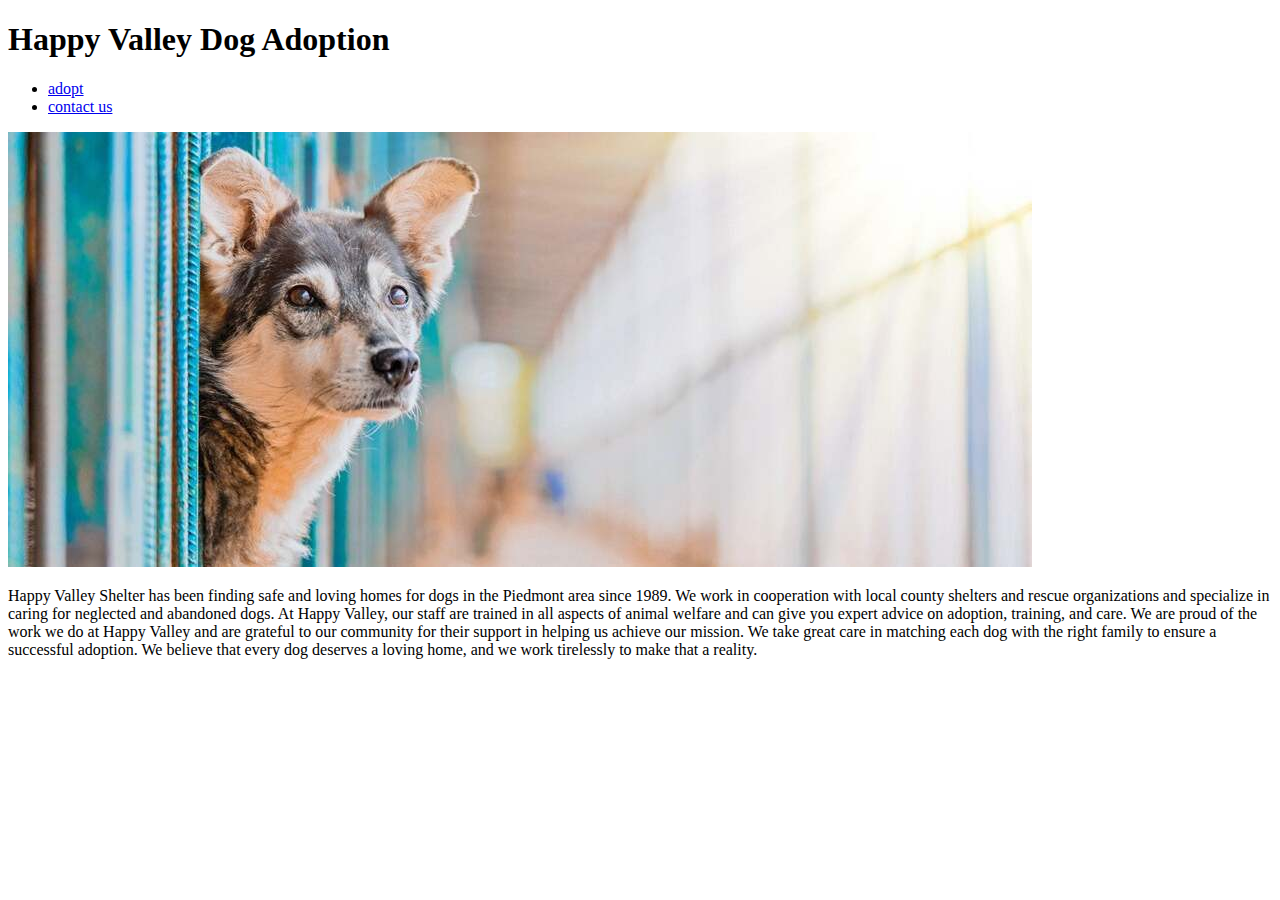
==== index.html @ e10c762a "added new pages to the website" ====
<!DOCTYPE html>
<html>
    <head>
        <title>Happy</title>
    </head>
    <body>
        <header>
            <h1>Happy Valley Dog Adoption</h1>
            <nav>
                <ul>
                    <li><a href="adopt.html">adopt</a></li>
                    <li><a href="contact.html">contact us</a></li>
                </ul>
            </nav>
        </header>

        <!-- <h1>Happy Valley Dog Adoption</h1> -->
        <img src="images/dog-hero.jpg">
        <p>Happy Valley Shelter has been finding safe and loving homes for dogs in the Piedmont area since 1989. We work in cooperation with local county shelters and rescue organizations and specialize in caring for neglected and abandoned dogs.
            At Happy Valley, our staff are trained in all aspects of animal welfare and can give you expert advice on adoption, training, and care. We are proud of the work we do at Happy Valley and are grateful to our community for their support in helping us achieve our mission.
            We take great care in matching each dog with the right family to ensure a successful adoption. We believe that every dog deserves a loving home, and we work tirelessly to make that a reality.</p>

        
    </body>
</html>
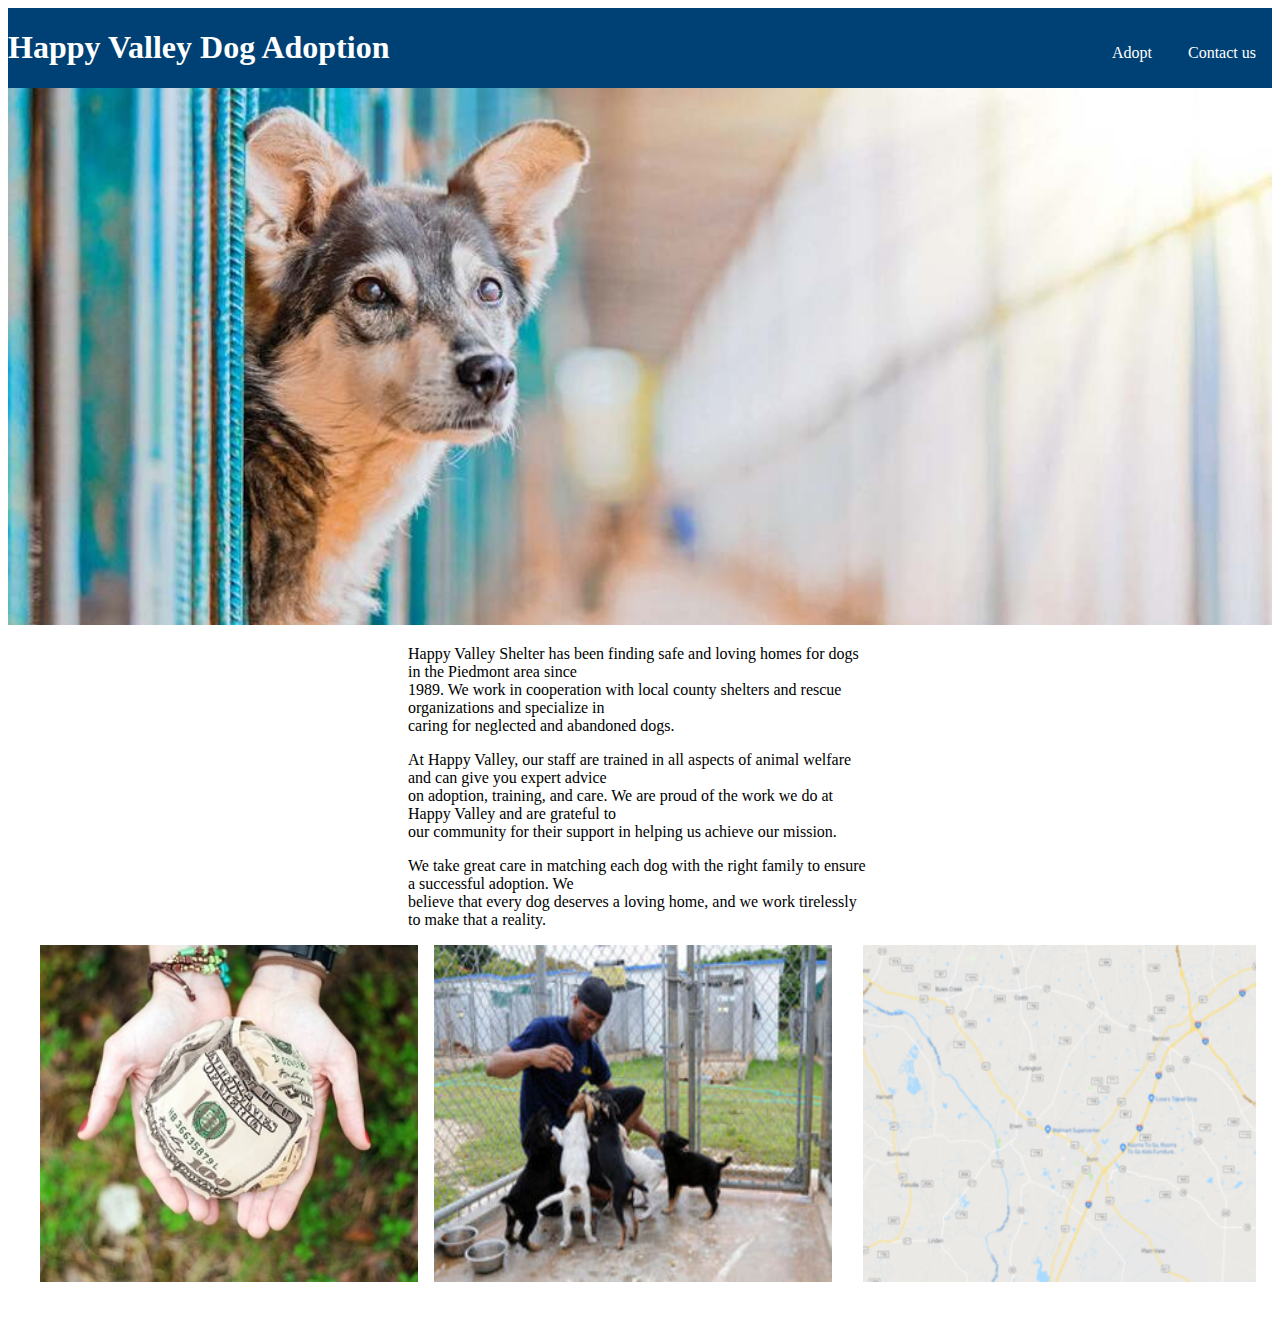
==== commit 5775bdb2: "dog adoption website with css" ====
--- a/index.html
+++ b/index.html
@@ -1,25 +1,78 @@
 <!DOCTYPE html>
 <html>
-    <head>
-        <title>Happy</title>
-    </head>
-    <body>
+  <head>
+    <meta charset="UTF-8" />
+    <meta http-equiv="X-UA-Compatible" content="IE=edge" />
+    <meta name="viewport" content="width=device-width, initial-scale=1.0" />
+    <link rel="stylesheet" href="styles.css">
+    <title>Happy Valley Dog Adoption</title>
+  </head>
+  <body>
+    
         <header>
-            <h1>Happy Valley Dog Adoption</h1>
-            <nav>
-                <ul>
-                    <li><a href="adopt.html">adopt</a></li>
-                    <li><a href="contact.html">contact us</a></li>
-                </ul>
-            </nav>
+          <div class="container">
+          
+            <div class="topnav">
+                <h1>Happy Valley Dog Adoption</h1> 
+            </div>
+
+            <div class="navmenu">
+                <a href="adopt.html">Adopt</a>
+                <a href="contact.html">Contact us</a>
+                 
+            </div>
+                
+          </div>    
+                
+                
+                
+               
+            
         </header>
 
-        <!-- <h1>Happy Valley Dog Adoption</h1> -->
-        <img src="images/dog-hero.jpg">
-        <p>Happy Valley Shelter has been finding safe and loving homes for dogs in the Piedmont area since 1989. We work in cooperation with local county shelters and rescue organizations and specialize in caring for neglected and abandoned dogs.
-            At Happy Valley, our staff are trained in all aspects of animal welfare and can give you expert advice on adoption, training, and care. We are proud of the work we do at Happy Valley and are grateful to our community for their support in helping us achieve our mission.
-            We take great care in matching each dog with the right family to ensure a successful adoption. We believe that every dog deserves a loving home, and we work tirelessly to make that a reality.</p>
+    
 
-        
-    </body>
-</html>+    <!-- <h1>Happy Valley Dog Adoption</h1> -->
+    <img style="width: 100%;" src="images/dog-hero.jpg" />
+    <div class="mainpage">
+      <p>
+        Happy Valley Shelter has been finding safe and loving homes for dogs in
+        the Piedmont area since  <br> 1989. We work in cooperation with local county
+        shelters and rescue organizations and specialize in <br>caring for neglected
+        and abandoned dogs.
+      </p>
+      <p>
+        At Happy Valley, our staff are trained in all aspects of animal welfare
+        and can give you expert advice <br> on adoption, training, and care. We are
+        proud of the work we do at Happy Valley and are grateful to <br> our community
+        for their support in helping us achieve our mission.
+      </p>
+      <p>
+        We take great care in matching each dog with the right family to ensure a
+        successful adoption. We <br> believe that every dog deserves a loving home, and
+        we work tirelessly to make that a reality.
+      </p>
+    </div>
+
+    <footer>
+      <div>
+        <div class="row">
+
+            <div class="column">
+  
+                <a  href="#"> <img class="footerpic" src="images/donate.jpg">Donate</a>
+            </div>
+            <div class="column">
+                <img class="footerpic" src="images/volunteer.jpg">
+                <a href="#">Volunteer</a>
+            </div>
+            <div class="column">
+                <img class="footerpic" src="images/location.png">
+                <a href="#">Location</a>
+            </div>
+
+        </div>
+      </div>  
+    </footer>
+  </body>
+</html>
--- a/styles.css
+++ b/styles.css
@@ -0,0 +1,75 @@
+
+
+
+header {
+    background-color: #004175;
+    color: #ffffff;
+}
+.container {
+    display: flex;
+    align-items: baseline;
+    justify-content: space-between;
+
+} 
+/* .topnav {
+    width: 100%;
+    display: flex;
+    justify-content:flex-start;
+    
+}
+.navmenu {
+    display: flex;
+    justify-content: flex-end;
+}  */
+
+a { 
+
+    padding: 16px;
+    color: #ffffff;
+    text-decoration: none;
+
+}   
+.mainpage > p {
+    text-align: start;
+    padding: 0px 400px;
+}
+
+.row {
+    display:flex;
+    justify-content:space-around;
+    width: 100%;
+}
+.footerpic {
+    width: 100%;
+    height: 100%;
+}
+
+.dogadopt{
+    display: flex;
+    width: 100%;
+    flex-wrap: wrap;
+    border: black;
+}
+.dogpics {
+    border-style:dashed;
+    height:400px;
+    width: 310px;
+    margin-left: 1px;
+    margin-right: 10px;
+    margin-bottom: -5px;
+}
+
+.dogpics > h3 {
+    margin-top: 0;
+    margin-left: 5px;
+}
+
+.dogpics > img {
+    margin-left: 5px;
+    margin-top: 5px;
+}
+
+figure p {
+    margin-left: 8px;
+}
+
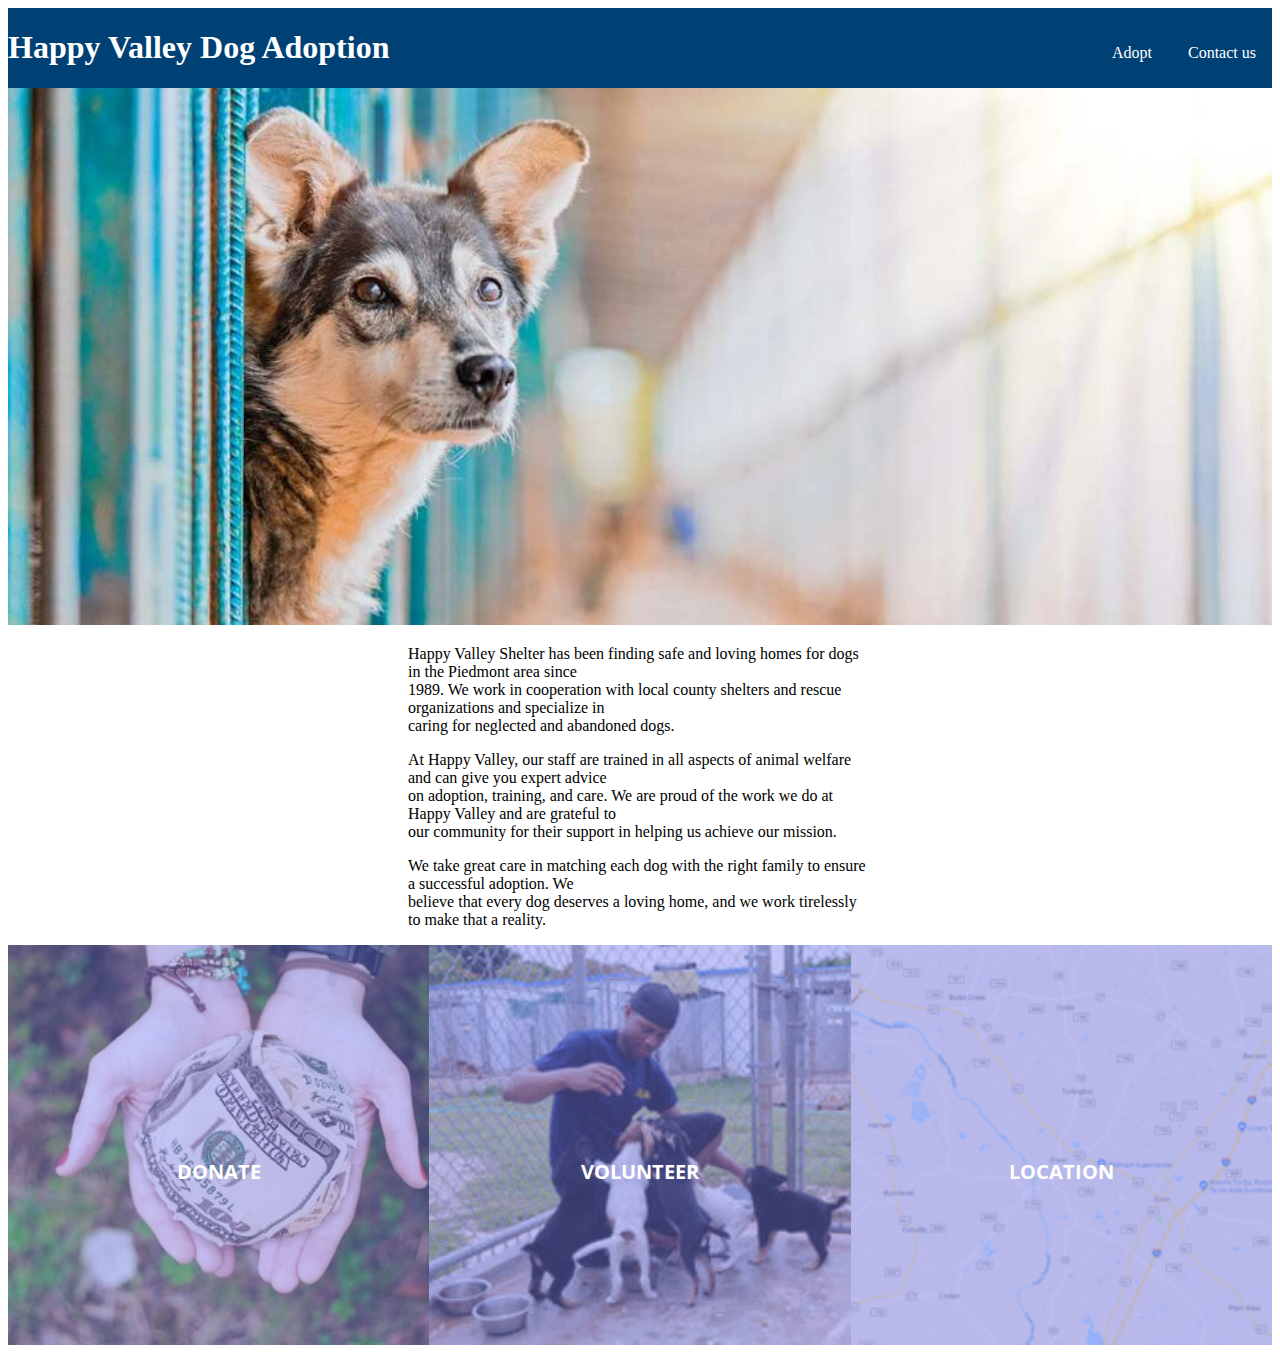
==== commit b8ec0303: "dogadoption web with footer" ====
--- a/index.html
+++ b/index.html
@@ -54,25 +54,10 @@
       </p>
     </div>
 
-    <footer>
-      <div>
-        <div class="row">
-
-            <div class="column">
-  
-                <a  href="#"> <img class="footerpic" src="images/donate.jpg">Donate</a>
-            </div>
-            <div class="column">
-                <img class="footerpic" src="images/volunteer.jpg">
-                <a href="#">Volunteer</a>
-            </div>
-            <div class="column">
-                <img class="footerpic" src="images/location.png">
-                <a href="#">Location</a>
-            </div>
-
-        </div>
-      </div>  
+    <footer class="footerclass">
+      <div class="donate"><h4>DONATE</h4></div>
+      <div class="volunteer"><h4>VOLUNTEER</h4></div>
+      <div class="location"><h4>LOCATION</h4></div>
     </footer>
   </body>
 </html>
--- a/styles.css
+++ b/styles.css
@@ -1,4 +1,4 @@
-
+@import url('https://fonts.googleapis.com/css2?family=Open+Sans&family=Oswald:wght@400;600&display=swap');
 
 
 header {
@@ -22,7 +22,7 @@
     justify-content: flex-end;
 }  */
 
-a { 
+.navmenu > a { 
 
     padding: 16px;
     color: #ffffff;
@@ -51,7 +51,7 @@
     border: black;
 }
 .dogpics {
-    border-style:dashed;
+    border-style: groove;
     height:400px;
     width: 310px;
     margin-left: 1px;
@@ -73,3 +73,84 @@
     margin-left: 8px;
 }
 
+
+.traits {
+    display: flex;
+    /* align-items: baseline; */
+    gap: 10px;
+    flex-wrap:  wrap;
+    /* justify-content: space-evenly; */
+    padding: 0 0 0 8px;
+    
+}
+.traits li {
+    list-style-type: none;
+    background-color: #89DEEF;
+    background-size: 10px;
+    border-radius: 5px;
+    font-family: open sans;
+    font-size: 18px;
+    /* border-style:ridge; */
+}
+
+.contacts {
+    text-align: start;
+    padding: 0 100px;
+}
+.address {
+    font-style: italic;
+}
+.ourlocation , .hours {
+    font-family: open sans;
+    font-size: 20px;
+
+}
+
+main li {
+    font-family: Open sans;
+    font-size: 12px;
+}
+
+.footerclass {
+    display: flex;
+    height: 400px;
+    
+}
+
+.donate , .volunteer , .location {
+    flex: 1 1 auto;
+    font-size: 20px;
+    font-family: open sans;
+    color: #ffffff;
+    text-align: center;
+    position: relative;
+    
+}
+
+ footer h4 {
+    position: absolute;
+    top: 50%;
+    left: 50%;
+    transform: translate(-50%, -50%);
+    
+} 
+.donate {
+    background:
+    linear-gradient(rgba(123, 127, 241, 0.45), rgba(123, 127, 241, 0.45)), url("images/donate.jpg");
+    background-repeat: no-repeat;
+    background-size: cover;
+    
+    
+}
+.volunteer {
+    background:
+    linear-gradient(rgba(123, 127, 241, 0.45), rgba(123, 127, 241, 0.45)), url("images/volunteer.jpg");
+    background-repeat: no-repeat;
+    background-size: cover;
+}
+.location {
+    background:
+    linear-gradient(rgba(123, 127, 241, 0.45), rgba(123, 127, 241, 0.45)), url("images/location.png");
+    background-repeat: no-repeat;
+    background-size: cover;
+}
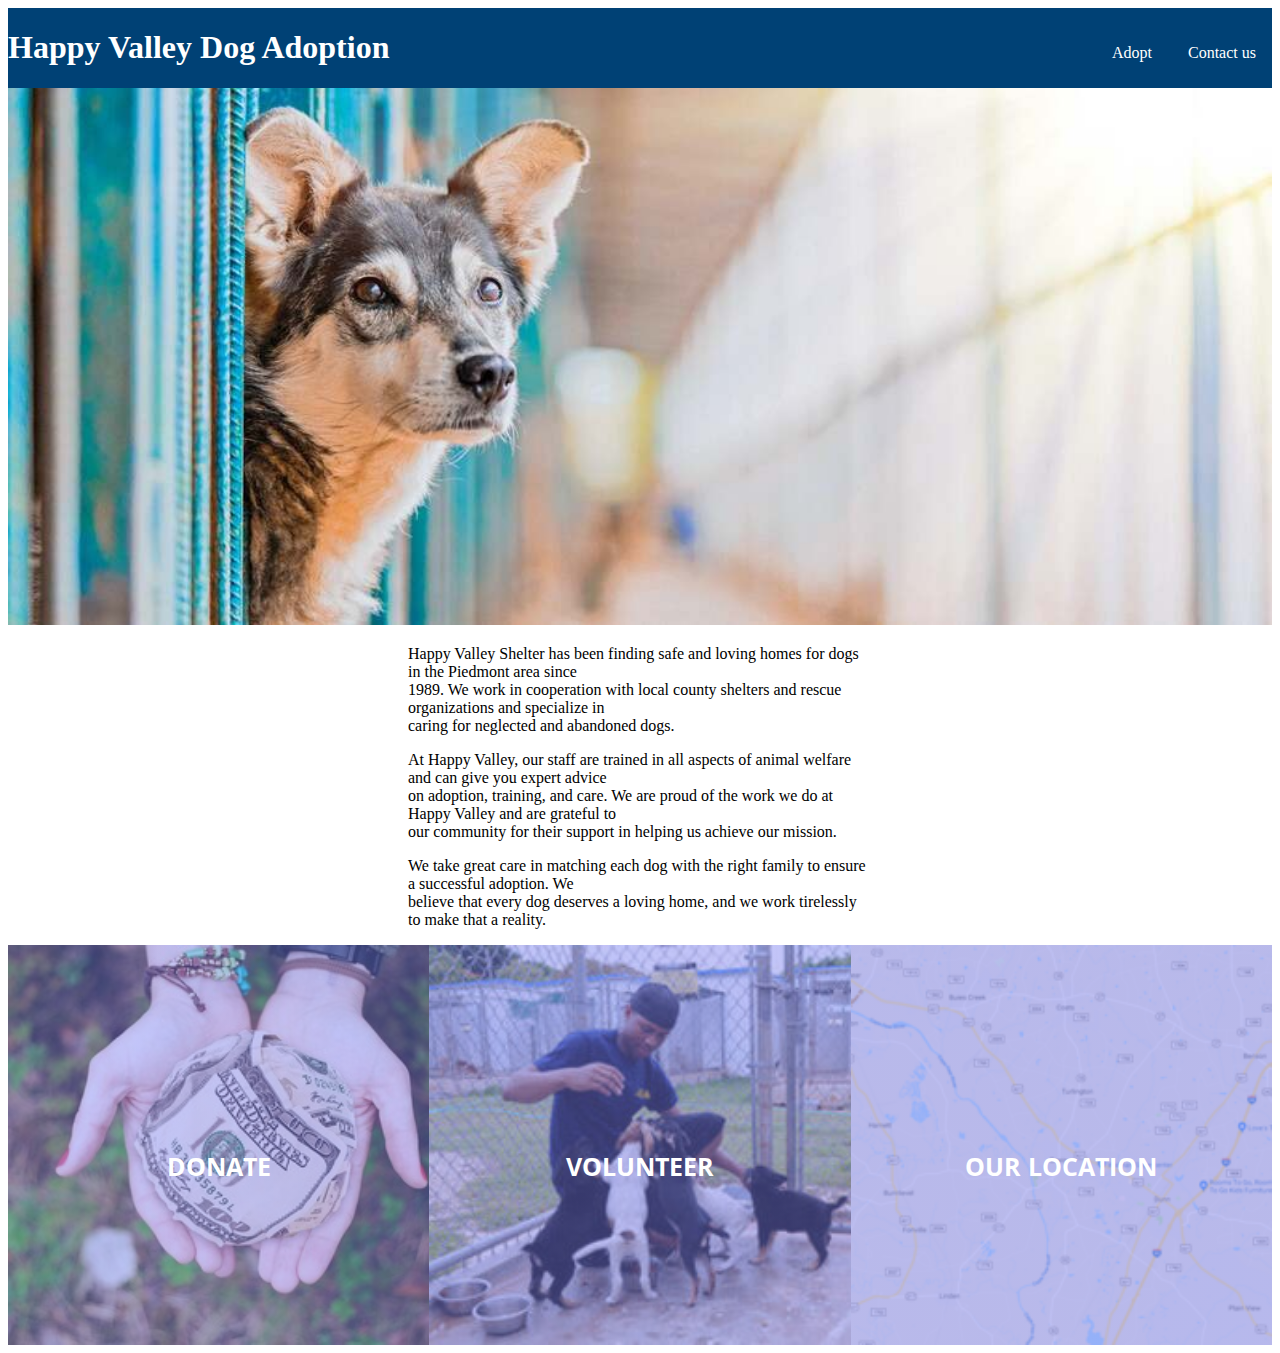
==== commit c0a6ab3c: "website with extra options" ====
--- a/index.html
+++ b/index.html
@@ -55,9 +55,9 @@
     </div>
 
     <footer class="footerclass">
-      <div class="donate"><h4>DONATE</h4></div>
-      <div class="volunteer"><h4>VOLUNTEER</h4></div>
-      <div class="location"><h4>LOCATION</h4></div>
+      <div class="donate"><h4><a href="#">DONATE</a></h4></div>
+      <div class="volunteer"><h4><a href="#">VOLUNTEER</a></h4></div>
+      <div class="location"><h4><a href="#">OUR LOCATION</a></h4></div>
     </footer>
   </body>
 </html>
--- a/styles.css
+++ b/styles.css
@@ -49,14 +49,15 @@
     width: 100%;
     flex-wrap: wrap;
     border: black;
+    /* height: 800px; */
 }
 .dogpics {
     border-style: groove;
-    height:400px;
+    height:410px;
     width: 310px;
     margin-left: 1px;
     margin-right: 10px;
-    margin-bottom: -5px;
+    /* margin-bottom: -5px; */
 }
 
 .dogpics > h3 {
@@ -119,11 +120,10 @@
 
 .donate , .volunteer , .location {
     flex: 1 1 auto;
-    font-size: 20px;
-    font-family: open sans;
-    color: #ffffff;
+    /*  */
     text-align: center;
     position: relative;
+    
     
 }
 
@@ -139,8 +139,6 @@
     linear-gradient(rgba(123, 127, 241, 0.45), rgba(123, 127, 241, 0.45)), url("images/donate.jpg");
     background-repeat: no-repeat;
     background-size: cover;
-    
-    
 }
 .volunteer {
     background:
@@ -154,3 +152,24 @@
     background-repeat: no-repeat;
     background-size: cover;
 }
+
+.bottom {
+    display: block;
+}
+
+.donate:hover {
+    background-image: url("images/donate.jpg");
+}
+.volunteer:hover {
+    background-image: url("images/volunteer.jpg");
+}
+.location:hover {
+    background-image: url("images/location.png");
+}
+
+h4 a {
+    text-decoration: none;
+    color: #ffffff;
+    font-size: 25px;
+    font-family: open sans;
+}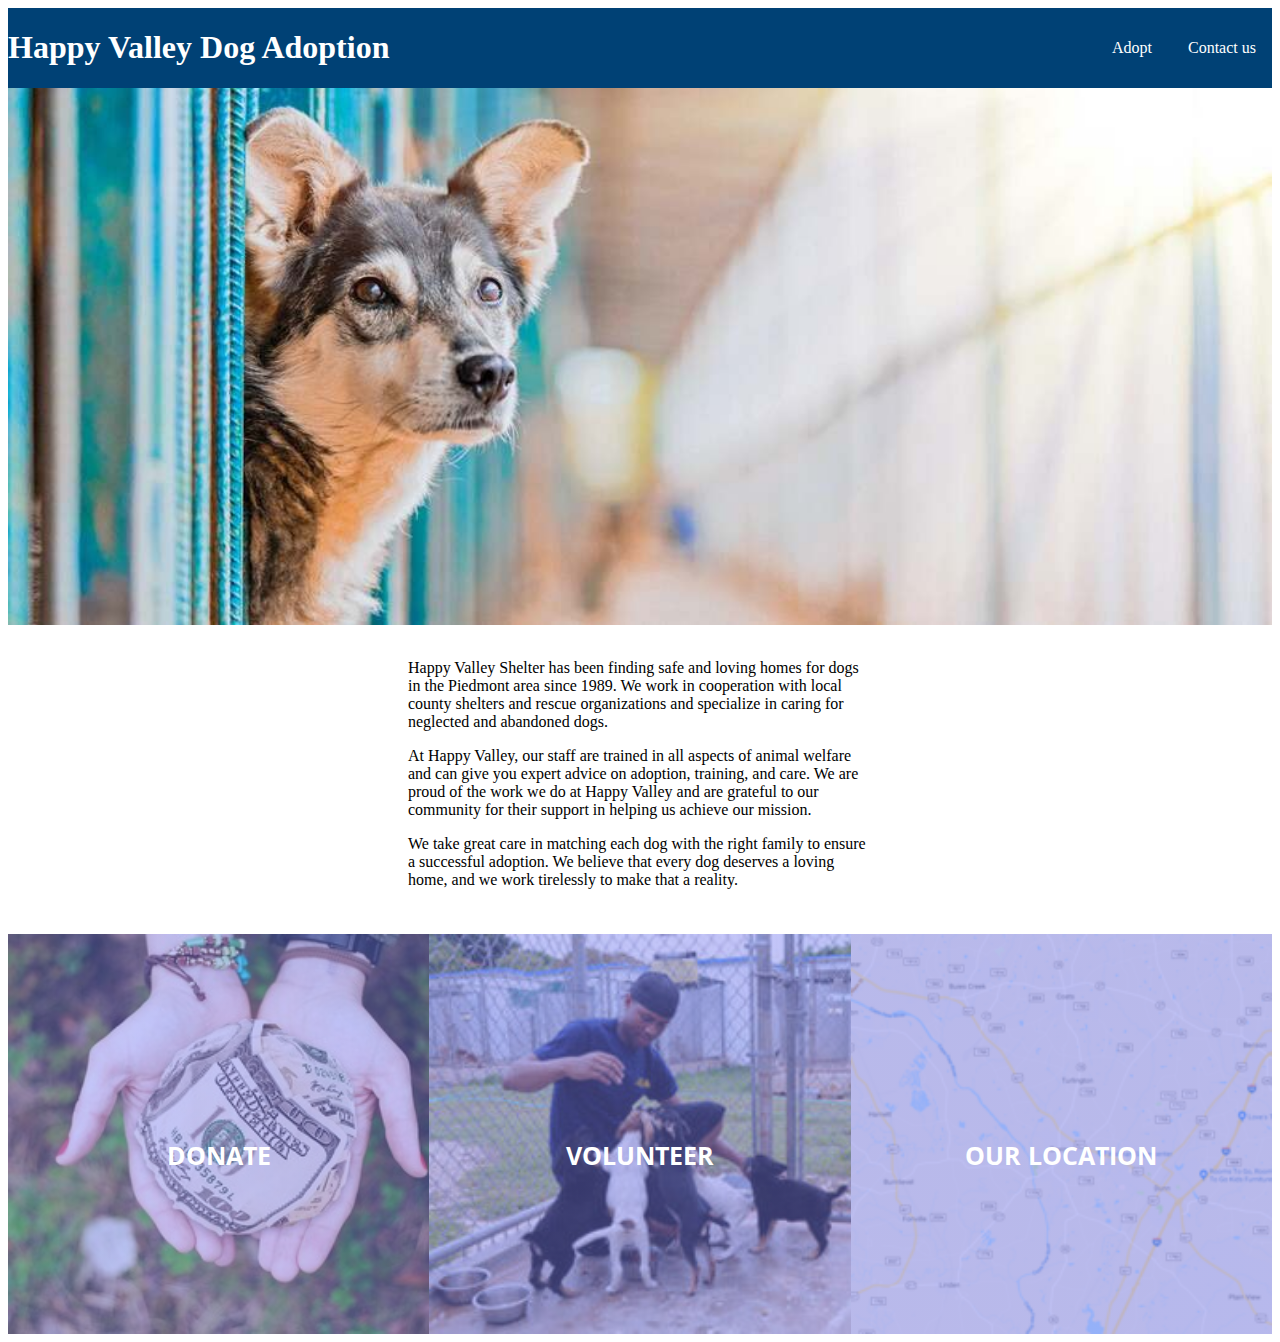
==== commit c19e0474: "website final version" ====
--- a/index.html
+++ b/index.html
@@ -37,19 +37,19 @@
     <div class="mainpage">
       <p>
         Happy Valley Shelter has been finding safe and loving homes for dogs in
-        the Piedmont area since  <br> 1989. We work in cooperation with local county
-        shelters and rescue organizations and specialize in <br>caring for neglected
+        the Piedmont area since 1989. We work in cooperation with local county
+        shelters and rescue organizations and specialize in caring for neglected
         and abandoned dogs.
       </p>
       <p>
         At Happy Valley, our staff are trained in all aspects of animal welfare
-        and can give you expert advice <br> on adoption, training, and care. We are
-        proud of the work we do at Happy Valley and are grateful to <br> our community
+        and can give you expert advice on adoption, training, and care. We are
+        proud of the work we do at Happy Valley and are grateful to our community
         for their support in helping us achieve our mission.
       </p>
       <p>
         We take great care in matching each dog with the right family to ensure a
-        successful adoption. We <br> believe that every dog deserves a loving home, and
+        successful adoption. We believe that every dog deserves a loving home, and
         we work tirelessly to make that a reality.
       </p>
     </div>
--- a/styles.css
+++ b/styles.css
@@ -7,20 +7,10 @@
 }
 .container {
     display: flex;
-    align-items: baseline;
+    align-items: center;
     justify-content: space-between;
 
 } 
-/* .topnav {
-    width: 100%;
-    display: flex;
-    justify-content:flex-start;
-    
-}
-.navmenu {
-    display: flex;
-    justify-content: flex-end;
-}  */
 
 .navmenu > a { 
 
@@ -29,19 +19,25 @@
     text-decoration: none;
 
 }   
+.mainpage {
+    margin-top: 30px;
+    margin-bottom: 45px;
+}
 .mainpage > p {
     text-align: start;
     padding: 0px 400px;
 }
 
-.row {
-    display:flex;
-    justify-content:space-around;
-    width: 100%;
-}
 .footerpic {
     width: 100%;
     height: 100%;
+}
+
+.main {
+    margin-left: 35px;
+}
+.alldogs {
+    margin-bottom: 40px;
 }
 
 .dogadopt{
@@ -49,7 +45,6 @@
     width: 100%;
     flex-wrap: wrap;
     border: black;
-    /* height: 800px; */
 }
 .dogpics {
     border-style: groove;
@@ -57,12 +52,13 @@
     width: 310px;
     margin-left: 1px;
     margin-right: 10px;
-    /* margin-bottom: -5px; */
 }
 
 .dogpics > h3 {
     margin-top: 0;
     margin-left: 5px;
+    font-family: oswald;
+    font-size: 15px;
 }
 
 .dogpics > img {
@@ -77,10 +73,8 @@
 
 .traits {
     display: flex;
-    /* align-items: baseline; */
     gap: 10px;
     flex-wrap:  wrap;
-    /* justify-content: space-evenly; */
     padding: 0 0 0 8px;
     
 }
@@ -90,16 +84,18 @@
     background-size: 10px;
     border-radius: 5px;
     font-family: open sans;
-    font-size: 18px;
-    /* border-style:ridge; */
+    font-size: 15px;
 }
 
 .contacts {
     text-align: start;
-    padding: 0 100px;
+    padding: 0 35px;
+    margin-bottom: 60px;
 }
 .address {
     font-style: italic;
+    font-family: open sans;
+    font-size: 13px;
 }
 .ourlocation , .hours {
     font-family: open sans;
@@ -109,7 +105,7 @@
 
 main li {
     font-family: Open sans;
-    font-size: 12px;
+    font-size: 14px;
 }
 
 .footerclass {
@@ -172,4 +168,5 @@
     color: #ffffff;
     font-size: 25px;
     font-family: open sans;
-}+}
+
